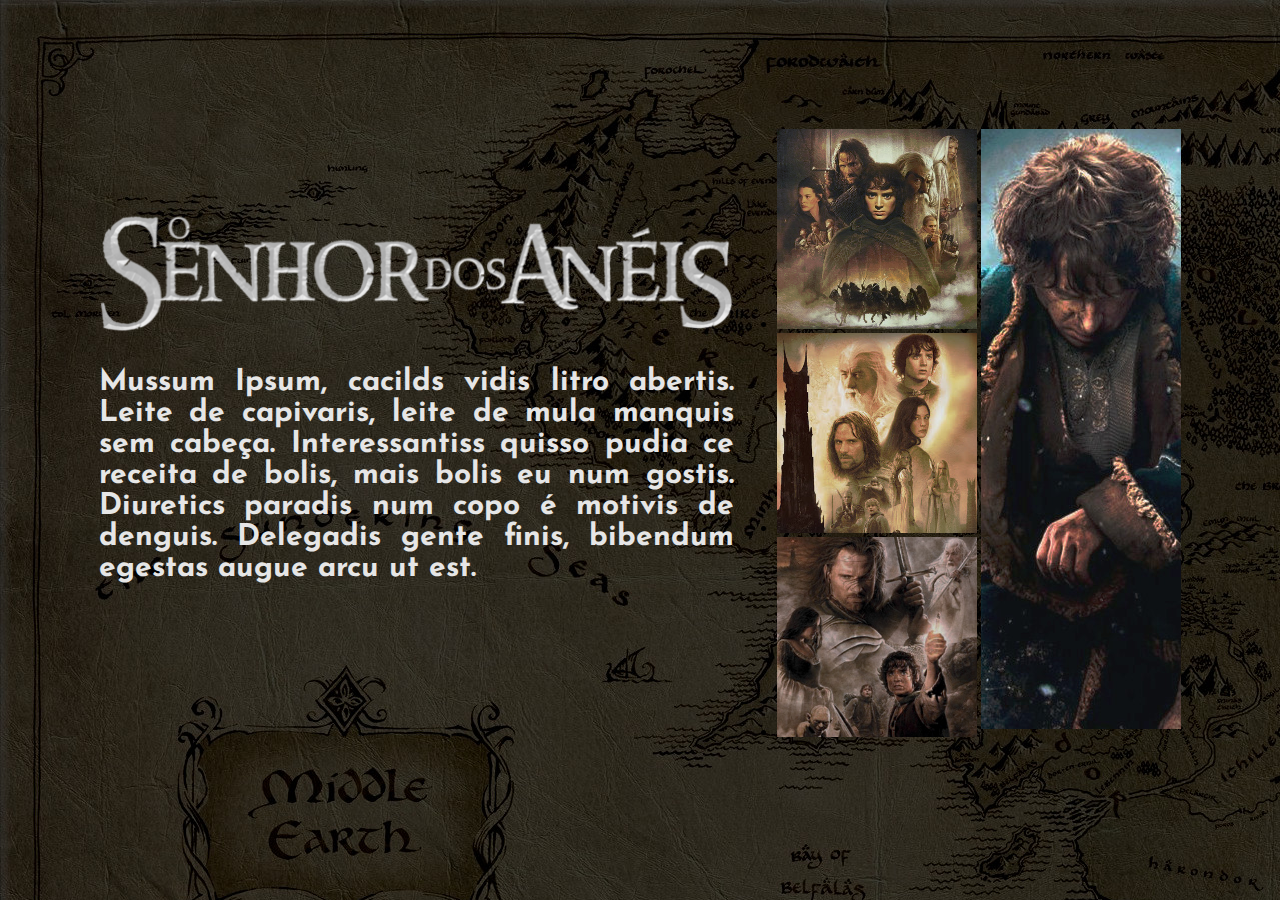
==== index.html @ ed40479d "versao 1 do site" ====
<!DOCTYPE html>
<html>

<head>
    <meta charset="UTF-8">
    <title>Document</title>
    <link rel="preconnect" href="https://fonts.googleapis.com">
    <link rel="preconnect" href="https://fonts.gstatic.com" crossorigin>
    <link
        href="https://fonts.googleapis.com/css2?family=Josefin+Sans:ital,wght@0,400;1,300&family=Source+Serif+Pro&display=swap"
        rel="stylesheet">
</head>

<body>
    <style>
        body {
            background-image: url(fundo_site3.jpg);
        }
    </style>



    <table style="margin-top: 10%;">
        <tr>
            <th style="width: 50%;">
                <div style=" margin: -11% -97px  -7px 14%; float: left;">

                    <img src="titulo_senhor_dos_aneis.png" style="width: 100%;
            ">

                    <p style="
            font-size: 30px;
            color: #e6e6e6;
            font-family: 'Josefin Sans', sans-serif;
            text-align: justify;">
                        Mussum Ipsum, cacilds vidis litro abertis.
                        Leite de capivaris, leite de mula manquis sem cabeça.
                        Interessantiss quisso pudia ce receita de bolis,
                        mais bolis eu num gostis. Diuretics paradis num copo é motivis de denguis.
                        Delegadis gente finis, bibendum egestas augue arcu ut est.
                    </p>
                </div>
            </th>
            <th style="margin: 0 0 0 -6px;">
                <ul style="float: right; margin: inherit;">
                <li><a href="sociedade_do_anel.html"><img src="edit_sociedade_do_anel.png" style="width: 200px; height: 200px;"></a> </li>

                <li><a href="as_duas_torres.html"><img src="edit_duas_torres.jpg" style="width: 200px; height: 200px;"></a></li>

                <li><a href="o_retorno_do_rei.html"><img src="edit_retorno_do_rei.jpg" style="width: 200px; height: 200px;"></a></li>
                </ul>
                
            </th>
            <th style="float: left;">
                <a href="hobbit.html"><img src="edit_hobbit.jpg" style="width: 200px; height: 600px;"></a>
            </th>
        </tr>
    </table>



</body>

</html>
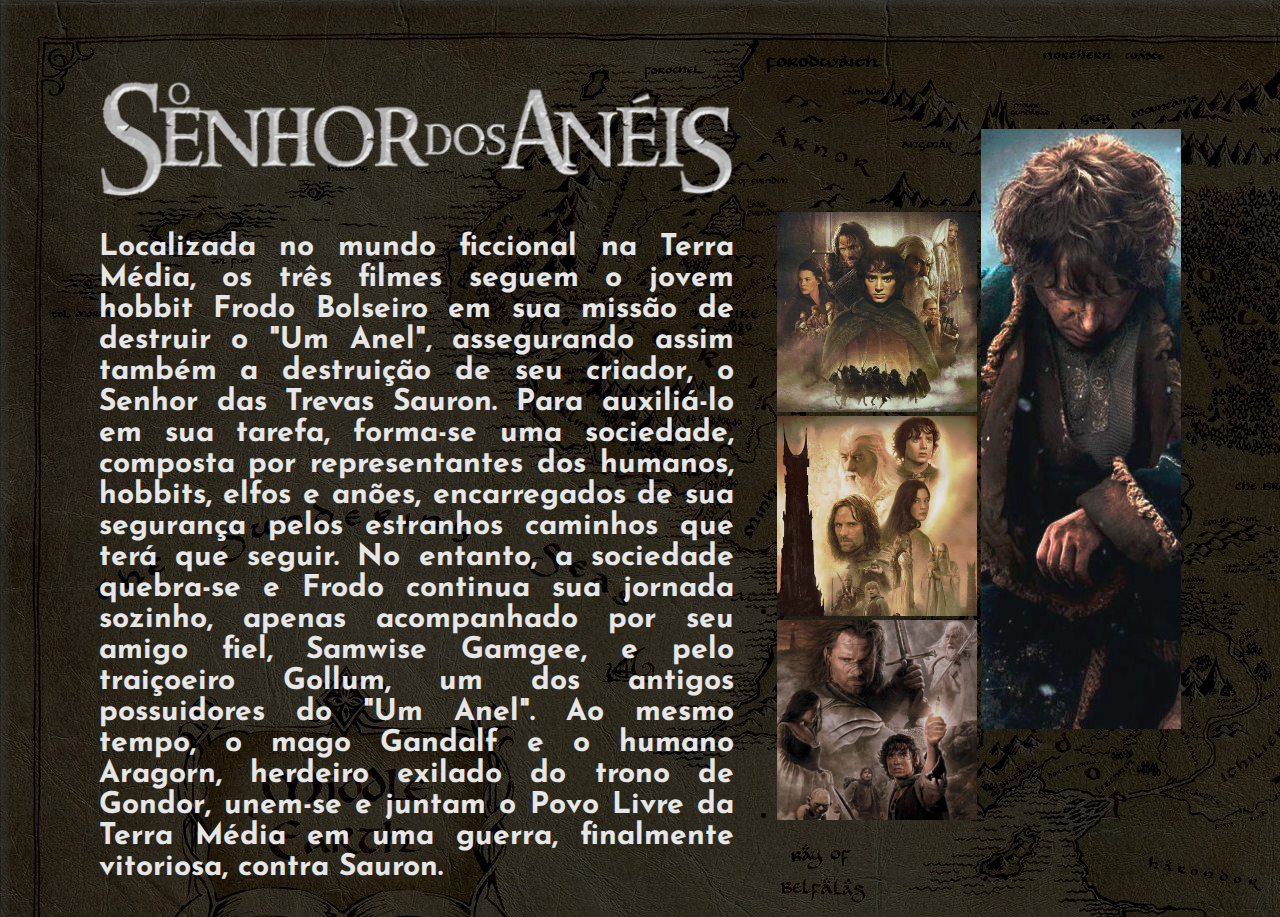
==== commit 405bf1ae: "legendas corrigidas" ====
--- a/index.html
+++ b/index.html
@@ -9,6 +9,7 @@
     <link
         href="https://fonts.googleapis.com/css2?family=Josefin+Sans:ital,wght@0,400;1,300&family=Source+Serif+Pro&display=swap"
         rel="stylesheet">
+    <link rel="stylesheet" href="style.css">
 </head>
 
 <body>
@@ -33,28 +34,49 @@
             color: #e6e6e6;
             font-family: 'Josefin Sans', sans-serif;
             text-align: justify;">
-                        Mussum Ipsum, cacilds vidis litro abertis.
-                        Leite de capivaris, leite de mula manquis sem cabeça.
-                        Interessantiss quisso pudia ce receita de bolis,
-                        mais bolis eu num gostis. Diuretics paradis num copo é motivis de denguis.
-                        Delegadis gente finis, bibendum egestas augue arcu ut est.
+                        Localizada no mundo ficcional na Terra Média,
+                        os três filmes seguem o jovem hobbit Frodo Bolseiro
+                        em sua missão de destruir o "Um Anel",
+                        assegurando assim também a destruição de seu criador,
+                        o Senhor das Trevas Sauron. Para auxiliá-lo em sua tarefa,
+                        forma-se uma sociedade, composta por representantes dos humanos,
+                        hobbits, elfos e anões, encarregados de sua segurança pelos estranhos
+                        caminhos que terá que seguir.
+                        No entanto, a sociedade quebra-se e Frodo continua sua jornada sozinho,
+                        apenas acompanhado por seu amigo fiel, Samwise Gamgee, e pelo traiçoeiro Gollum,
+                        um dos antigos possuidores do "Um Anel".
+                        Ao mesmo tempo, o mago Gandalf e o humano Aragorn,
+                        herdeiro exilado do trono de Gondor,
+                        unem-se e juntam o Povo Livre da Terra Média em uma guerra,
+                        finalmente vitoriosa, contra Sauron.
                     </p>
                 </div>
             </th>
+
             <th style="margin: 0 0 0 -6px;">
+
                 <ul style="float: right; margin: inherit;">
-                <li><a href="sociedade_do_anel.html"><img src="edit_sociedade_do_anel.png" style="width: 200px; height: 200px;"></a> </li>
 
-                <li><a href="as_duas_torres.html"><img src="edit_duas_torres.jpg" style="width: 200px; height: 200px;"></a></li>
+                    <li class="img"><a href="sociedade_do_anel.html"><img src="edit_sociedade_do_anel.png"
+                                style="width: 200px; height: 200px;"></a> </li>
 
-                <li><a href="o_retorno_do_rei.html"><img src="edit_retorno_do_rei.jpg" style="width: 200px; height: 200px;"></a></li>
+                    <li class="img"><a href="as_duas_torres.html"><img src="edit_duas_torres.jpg"
+                                style="width: 200px; height: 200px;"></a></li>
+
+                    <li class="img"><a href="o_retorno_do_rei.html"><img src="edit_retorno_do_rei.jpg"
+                                style="width: 200px; height: 200px;"></a></li>
+
                 </ul>
-                
+
             </th>
+
             <th style="float: left;">
-                <a href="hobbit.html"><img src="edit_hobbit.jpg" style="width: 200px; height: 600px;"></a>
+                <div class="img"> <a href="hobbit.html"><img src="edit_hobbit.jpg"
+                            style="width: 200px; height: 600px;"></a></div>
             </th>
+
         </tr>
+
     </table>
 
 
--- a/style.css
+++ b/style.css
@@ -0,0 +1,17 @@
+a {
+    color: white;
+    text-decoration: none;
+    
+}
+
+a:visited{
+    color: white;
+}
+
+a:hover{
+    text-decoration: underline;
+}
+
+.img:hover{
+    filter: brightness(50%);
+}